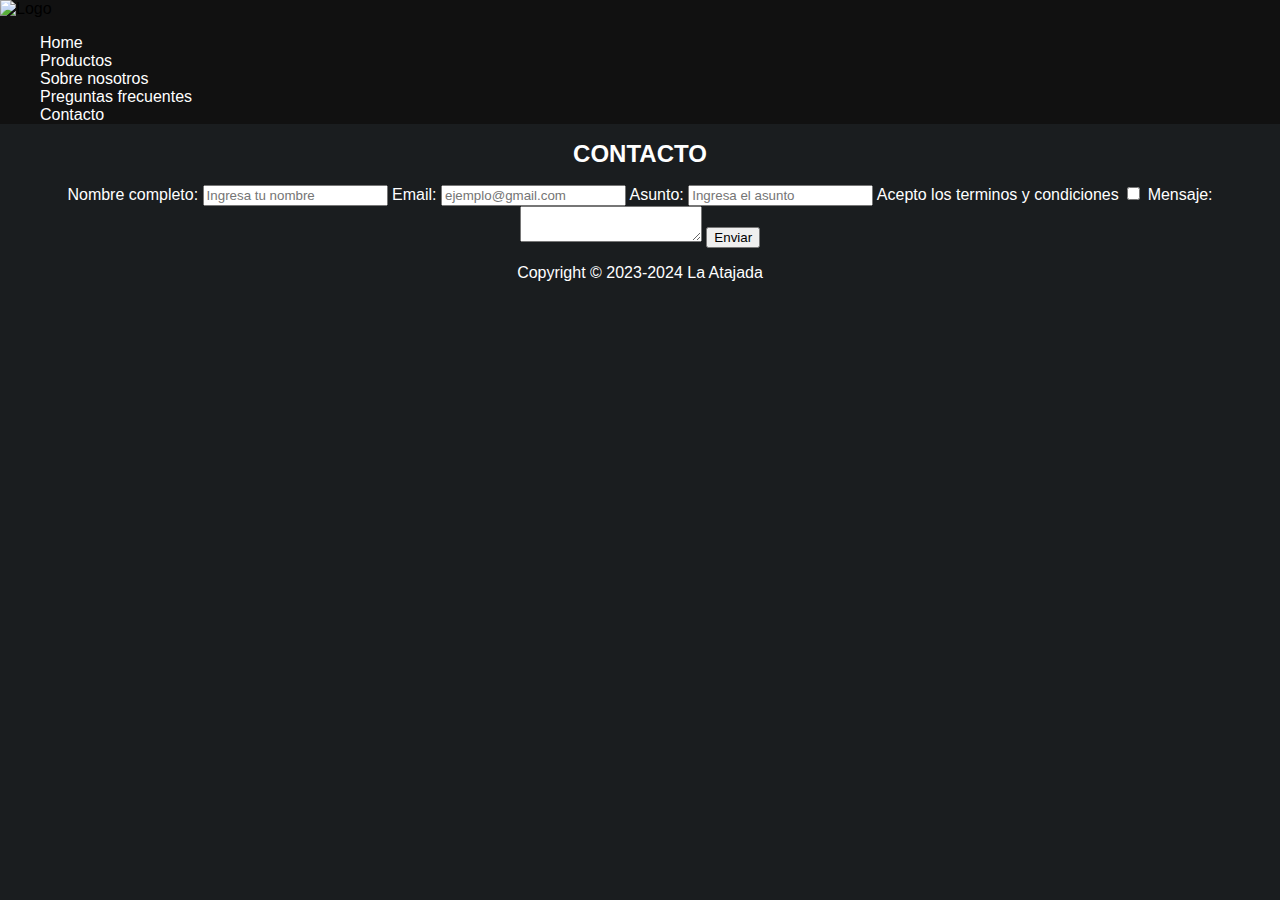
==== Pages/contacto.html @ 76f75092 "Initial commit" ====
<!DOCTYPE html>
<html lang="es">
<head>
    <meta charset="UTF-8">
    <meta name="viewport" content="width=device-width, initial-scale=1.0">
    <title>Contacto</title>
    <link rel="stylesheet" href="../CSS/styles.css">
    <link rel="icon" href="../Imagenes/favicon.ico" type="image">
    <meta name="description" content="Esta página es para tener un sitio web de La Atajada ">
    <meta name="author" content="Santiago Fontana">
</head>
<body>
    <!--HEADER-->
    <header class="header">
        <nav class="nav">
            <div class="logo">
                <img src="../Imagenes/Logo.png" alt="Logo">
            </div>
            <ul class="nav_list">
                <li><a href="../index.html">Home</a></li>
                <li><a href="productos.html">Productos</a></li>
                <li><a href="sobre_nosotros.html">Sobre nosotros</a></li>
                <li><a href="preguntas.html">Preguntas frecuentes</a></li>
                <li><a href="contacto.html">Contacto</a></li>
            </ul>
        </nav>
    </header>
    <!--HEADER ENDS-->

    <!--MAIN-->
        <main>
            <section>
                <h1 class="title">CONTACTO</h1>
                <form class="form">
                    <label for="nombre">Nombre completo:</label>
                    <input type="text" name="nombre" id="nombre" placeholder="Ingresa tu nombre" required>
                    <label for="email">Email:</label>
                    <input type="email" name="email" id="email" placeholder="ejemplo@gmail.com" required>
                    <label for="asunto">Asunto:</label>
                    <input type="text" name="asunto" id="asunto" placeholder="Ingresa el asunto" required>
                    <label>Acepto los terminos y condiciones</label>
                    <input class="checkbox" type="checkbox" name="checkbox" id="checkbox" required>
                    <label for="mensaje">Mensaje:</label>
                    <textarea name="mensaje" id="mensaje"></textarea>
                    <input type="submit" name="enviar" value="Enviar">
                </form>
            </section>
        </main>
        <!--MAIN ENDS-->

        <!--FOOTER-->
        <footer class="footer">
            <section>
                <p>Copyright © 2023-2024 La Atajada</p>
            </section>
        </footer>
        <!--FOOTER ENDS-->
</body>
</html>
---- CSS/styles.css ----
body {
    font-family: sans-serif;
    background-color: #1a1d1f;
    margin: 0;
}

/* HEADER */

.header {
    background-color:#111;
}

.nav_list {
    list-style: none;
    text-decoration: none;
}

ul li a {
    text-decoration: none;
    color: #fff;
}

/* HEADER ENDS */

/* MAIN */

.title {
    text-align: center;
    color: #fff;
    font-size: 24px;
}

.subtitle {
    text-align: center;
    font-size: 15px;
    color: #fff;
}

.main {
    color:#fff;
}

/* MAIN ENDS */

/* PREGUNTAS */

.preguntas {
    color: #fff;
    background-color: #111;
    text-align: center;
}

/* PREGUNTAS ENDS */

/* SOBRE NOSOTROS */

.sobre_nosotros{
    background-color: #111;
}

/* SOBRE NOSOTROS ENDS */

/* PRODUCTOS */

.productos {
    background-color: #111;
    color: #fff;
}

/* PRODUCTOS ENDS */

/* FORM */

.form-title {
    text-align: center;
    color: #fff;
}

.form {
    text-align: center;
}

label {
    color: #fff;
}

/* FORM ENDS */

/* FOOTER */

.footer {
    text-align: center;
    color: #fff;
}

/* FOOTER ENDS */
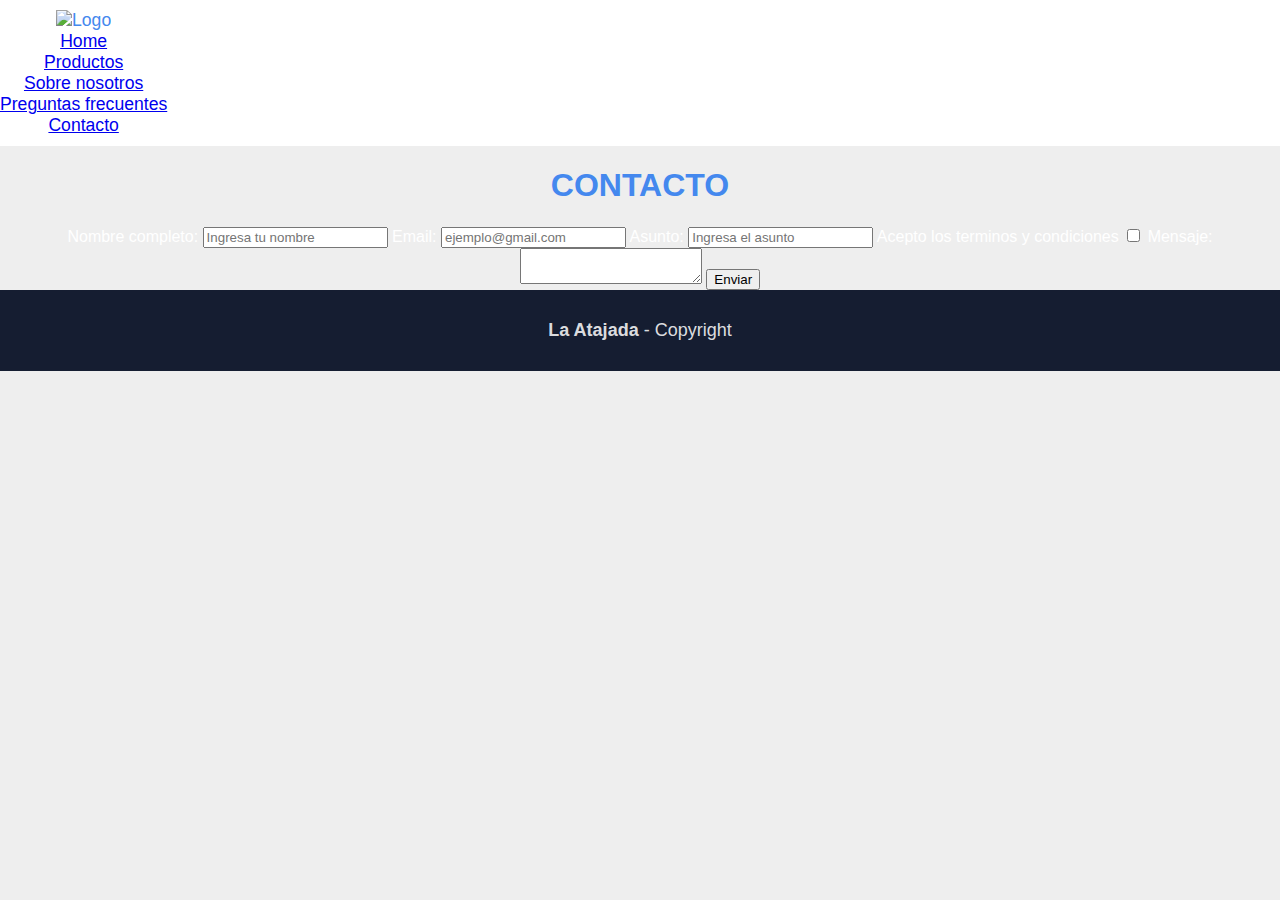
==== commit 58742a18: "Actualizando las secciones Header, Home, Productos y Sobre Nosotros usando grid y flexbox" ====
--- a/Pages/contacto.html
+++ b/Pages/contacto.html
@@ -51,7 +51,7 @@
         <!--FOOTER-->
         <footer class="footer">
             <section>
-                <p>Copyright © 2023-2024 La Atajada</p>
+                <strong>La Atajada</strong> - Copyright
             </section>
         </footer>
         <!--FOOTER ENDS-->
--- a/CSS/styles.css
+++ b/CSS/styles.css
@@ -1,23 +1,112 @@
+* {
+    box-sizing: border-box;
+    scroll-behavior: smooth;
+}
+
 body {
     font-family: sans-serif;
-    background-color: #1a1d1f;
+    background-color: #eee;
+    color: #116d;
+}
+
+body, div, ul, nav, header, footer, a, li, label {
     margin: 0;
+    padding: 0;
 }
 
 /* HEADER */
 
 .header {
-    background-color:#111;
-}
-
-.nav_list {
+    background-color: #fff;
+    display: flex;
+    justify-content: space-between;
+    align-items: center;
+    position: relative;
+    z-index: 10;
+    text-align: center;
+    font-size: 1.1rem;
+    color: #48e;
+    position: sticky;
+    top: 0;
+}
+
+.header__open-nav-button {
+    color: #48e;
+    font-size: 3rem;
+    font-weight: 600;
+    position: absolute;
+    right: 10px;
+}
+
+.header .header__checkbox {
+    display: none;
+}
+
+.header__nav {
+    display: none;
+    background-color: #fff;
+    position: absolute;
+    height: 100dvh;
+    width: 100dvw;
+    top: 0;
+    z-index: -1;
+}
+
+.header__nav-list {
+    display: flex;
+    flex-direction: column;
+    height: 40dvh;
+    margin: auto;
+    justify-content: space-evenly;
+}
+
+.header__checkbox:checked ~ .header__nav {
+    display: flex;
+}
+
+.header__logo {
+    max-width: 100%;
+    width: 64px;
+    margin: 10px 20px;
+}
+
+.header__nav-item {
     list-style: none;
+}
+
+.header__nav-item a {
+    color: inherit;
+}
+
+.header__nav-item a:not(:is(:hover,:active)) {
     text-decoration: none;
 }
 
-ul li a {
-    text-decoration: none;
-    color: #fff;
+@media screen and (min-width: 600px) {
+    .header {
+        padding: 10px 0;
+    }
+    
+    .header__nav {
+        display: block;
+        position: static;
+        height: auto;
+        width: auto;
+        justify-content: space-between;
+        background-color: initial;
+    }
+
+    .header__nav-list {
+        flex-direction: row;
+        height: auto;
+        width: auto;
+        gap: 20px;
+        margin-right: 40px;
+    }
+
+    .header__open-nav-button {
+        display: none;
+    }
 }
 
 /* HEADER ENDS */
@@ -26,18 +115,18 @@
 
 .title {
     text-align: center;
-    color: #fff;
-    font-size: 24px;
+    color: #48e;
+    font-size: 2rem;
 }
 
 .subtitle {
     text-align: center;
-    font-size: 15px;
-    color: #fff;
+    font-size: 1.5rem;
+    color: #48e;
 }
 
 .main {
-    color:#fff;
+    background-color: #eee;
 }
 
 /* MAIN ENDS */
@@ -55,7 +144,44 @@
 /* SOBRE NOSOTROS */
 
 .sobre_nosotros{
-    background-color: #111;
+    background-color: #eee;
+    color: #fff;
+    margin: auto;
+    padding: 0;
+    box-sizing: border-box;
+    display: flex;
+    flex-direction: column;
+    flex-wrap: wrap;
+    justify-content: space-between;
+    align-items: center;
+    text-align: center;
+    max-width: 50rem;
+    padding: 20px;
+    border-radius: 8px;
+    gap: 20px;
+    margin-bottom: 25px;
+    text-wrap: pretty;
+}
+
+.sobre_nosotros article {
+    flex: 1 1;
+    background-color: #18233f;
+    padding: 20px;
+    border-radius: 8px;
+    box-shadow: 0 0 4px #0009;
+    width: 100%;
+}
+
+.sobre_nosotros ul {
+    list-style: none;
+    padding: 0;
+    margin: 0;
+}
+
+@media (max-width: 768px) {
+    .sobre_nosotros article {
+        flex: 1 1 100%;
+    }
 }
 
 /* SOBRE NOSOTROS ENDS */
@@ -63,9 +189,65 @@
 /* PRODUCTOS */
 
 .productos {
-    background-color: #111;
-    color: #fff;
-}
+    background-color: #18233f;
+    color: #fff;
+    min-height: 100vh;
+    display: flex;
+    flex-direction: column;
+    text-align: center;
+    container-name: productos;
+    container-type: inline-size;
+    justify-content: space-evenly;
+}
+
+.productos__title {
+    font-size: 2rem;
+    margin-bottom: 0;
+}
+
+.productos__producto-container {
+    display: grid;
+    grid-template-columns: 1fr 1fr 1fr 1fr;
+    max-width: 1300px;
+    margin: auto;
+    width: 100%;
+    gap: 12px;
+    padding: 12px;
+    min-height: 80vh;
+    font-size: 1.5rem;
+    font-weight: 700;
+    flex: auto;
+}
+
+.destacados{
+    grid-template-columns: 1fr 1fr;
+}
+
+.productos__producto {
+    background-image: linear-gradient(#0005, #0005), url(Img/Producto.png);
+    background-position: center;
+    background-size: cover;
+    display: grid;
+    place-content: center;
+    border-radius: 12px;
+}
+
+.productos__producto:hover {
+    opacity: 0.75;
+    outline: 2px solid #fffc;
+}
+
+/* ------ PORTFOLIO QUERIES ------ */
+
+@container productos (max-width: 50rem){
+    .productos__producto-container {
+        display: flex;
+        flex-wrap: wrap ;
+        justify-content: center;
+    }
+}
+
+/* ------ PORTFOLIO ENDS ------ */
 
 /* PRODUCTOS ENDS */
 
@@ -89,8 +271,11 @@
 /* FOOTER */
 
 .footer {
-    text-align: center;
-    color: #fff;
+    padding: 30px;
+    text-align: center;
+    background-color: #151d31;
+    color: #fffd;
+    font-size: 18px;
 }
 
 /* FOOTER ENDS */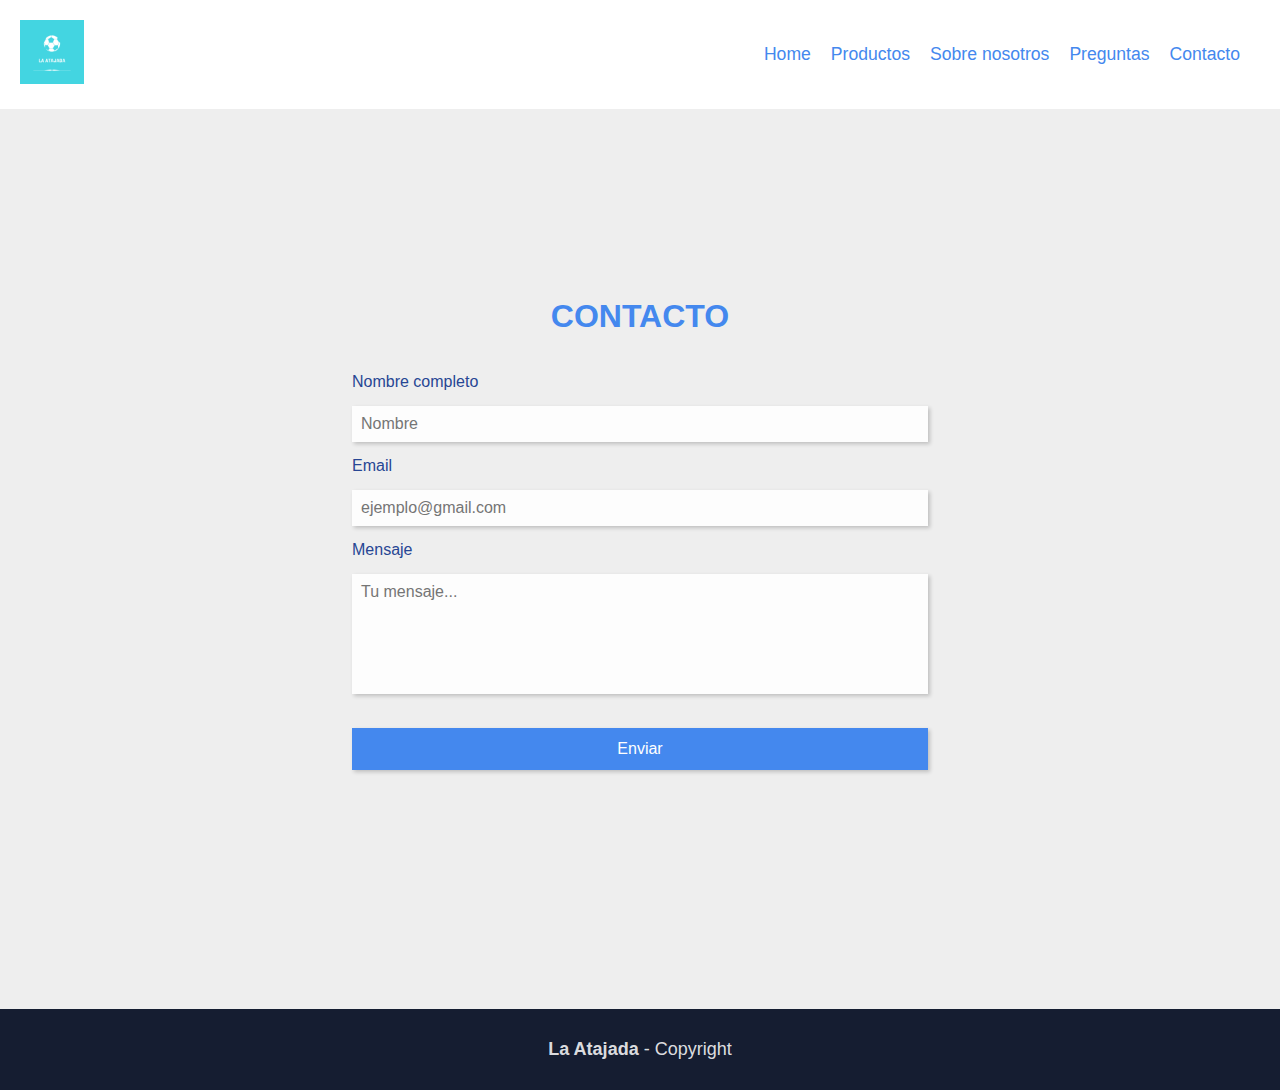
==== commit 120d587c: "Agregando el header y el formulario a la seccion contacto" ====
--- a/Pages/contacto.html
+++ b/Pages/contacto.html
@@ -12,40 +12,47 @@
 <body>
     <!--HEADER-->
     <header class="header">
-        <nav class="nav">
-            <div class="logo">
-                <img src="../Imagenes/Logo.png" alt="Logo">
-            </div>
-            <ul class="nav_list">
-                <li><a href="../index.html">Home</a></li>
-                <li><a href="productos.html">Productos</a></li>
-                <li><a href="sobre_nosotros.html">Sobre nosotros</a></li>
-                <li><a href="preguntas.html">Preguntas frecuentes</a></li>
-                <li><a href="contacto.html">Contacto</a></li>
+        <input type="checkbox" id="open-menu" class="header__checkbox">
+        <label for="open-menu" class="header__open-nav-button" role="button">=</label>
+        <div class="header__logo-container">
+            <img class="header__logo" src="../Img/Logo.png" alt="Logo">
+        </div>
+        <nav class="header__nav">
+            <ul class="header__nav-list">
+                <li class="header__nav-item"><a href="../index.html">Home</a></li>
+                <li class="header__nav-item"><a href="productos.html">Productos</a></li>
+                <li class="header__nav-item"><a href="sobre_nosotros.html">Sobre nosotros</a></li>
+                <li class="header__nav-item"><a href="preguntas.html">Preguntas</a></li>
+                <li class="header__nav-item"><a href="contacto.html">Contacto</a></li>
             </ul>
         </nav>
     </header>
     <!--HEADER ENDS-->
 
     <!--MAIN-->
-        <main>
-            <section>
-                <h1 class="title">CONTACTO</h1>
-                <form class="form">
-                    <label for="nombre">Nombre completo:</label>
-                    <input type="text" name="nombre" id="nombre" placeholder="Ingresa tu nombre" required>
-                    <label for="email">Email:</label>
-                    <input type="email" name="email" id="email" placeholder="ejemplo@gmail.com" required>
-                    <label for="asunto">Asunto:</label>
-                    <input type="text" name="asunto" id="asunto" placeholder="Ingresa el asunto" required>
-                    <label>Acepto los terminos y condiciones</label>
-                    <input class="checkbox" type="checkbox" name="checkbox" id="checkbox" required>
-                    <label for="mensaje">Mensaje:</label>
-                    <textarea name="mensaje" id="mensaje"></textarea>
-                    <input type="submit" name="enviar" value="Enviar">
-                </form>
-            </section>
-        </main>
+    <section class="form" id="contact">
+        <h2 class="form__title">CONTACTO</h2>
+        <form class="form__form">
+            <div class="form__input-container">
+                <label>Nombre completo
+                    <input type="text" placeholder="Nombre" required>
+                </label>
+            </div>
+            <div class="form__input-container">
+                <label>Email
+                    <input type="email" placeholder="ejemplo@gmail.com" required>
+                </label>
+            </div>
+            <div class="form__input-container">
+                <label>Mensaje
+                    <textarea placeholder="Tu mensaje..." required></textarea>
+                </label>
+            </div>
+            <div class="form__input-container">
+                    <input type="submit" value="Enviar">
+            </div>
+        </form>
+    </section>
         <!--MAIN ENDS-->
 
         <!--FOOTER-->
--- a/CSS/styles.css
+++ b/CSS/styles.css
@@ -6,7 +6,6 @@
 body {
     font-family: sans-serif;
     background-color: #eee;
-    color: #116d;
 }
 
 body, div, ul, nav, header, footer, a, li, label {
@@ -55,7 +54,7 @@
 .header__nav-list {
     display: flex;
     flex-direction: column;
-    height: 40dvh;
+    height: 30dvh;
     margin: auto;
     justify-content: space-evenly;
 }
@@ -191,7 +190,7 @@
 .productos {
     background-color: #18233f;
     color: #fff;
-    min-height: 100vh;
+    min-height: 100dvh;
     display: flex;
     flex-direction: column;
     text-align: center;
@@ -224,7 +223,7 @@
 }
 
 .productos__producto {
-    background-image: linear-gradient(#0005, #0005), url(Img/Producto.png);
+    background-image: linear-gradient(#0005, #0005), url(../Img/Producto.png);
     background-position: center;
     background-size: cover;
     display: grid;
@@ -237,8 +236,6 @@
     outline: 2px solid #fffc;
 }
 
-/* ------ PORTFOLIO QUERIES ------ */
-
 @container productos (max-width: 50rem){
     .productos__producto-container {
         display: flex;
@@ -247,23 +244,59 @@
     }
 }
 
-/* ------ PORTFOLIO ENDS ------ */
-
 /* PRODUCTOS ENDS */
 
 /* FORM */
 
-.form-title {
-    text-align: center;
+.form {
+    min-height: 100dvh;
+    display: flex;
+    flex-direction: column;
+    justify-content: center;
+    align-items: center;
+    padding: 30px 0;
+    container-name: form;
+    container-type: inline-size;
+}
+
+.form__form {
+    padding: 12px;
+    max-width: 600px;
+    width: 100%;
+    display: grid;
+    margin-bottom: 50px;
+}
+
+.form__input-container :is(input,textarea) {
+    width: 100%;
+    padding: 9px;
+    font-size: 16px;
+    margin: 4px;
+    border: none;
+    box-shadow: 2px 2px 4px #0003;
+    margin: 15px 0;
+    background-color: #fffd;
+}
+
+.form__input-container textarea {
+    resize: none;
+    min-height: 120px;
+    font-family: inherit;
+}
+
+.form__input-container label {
+    color: #274694;
+}
+
+.form__input-container input[type="submit"] {
+    padding: 12px;
+    background-color: #48e;
     color: #fff;
 }
 
-.form {
-    text-align: center;
-}
-
-label {
-    color: #fff;
+.form__title {
+    font-size: 2rem;
+    color: #48e;
 }
 
 /* FORM ENDS */
